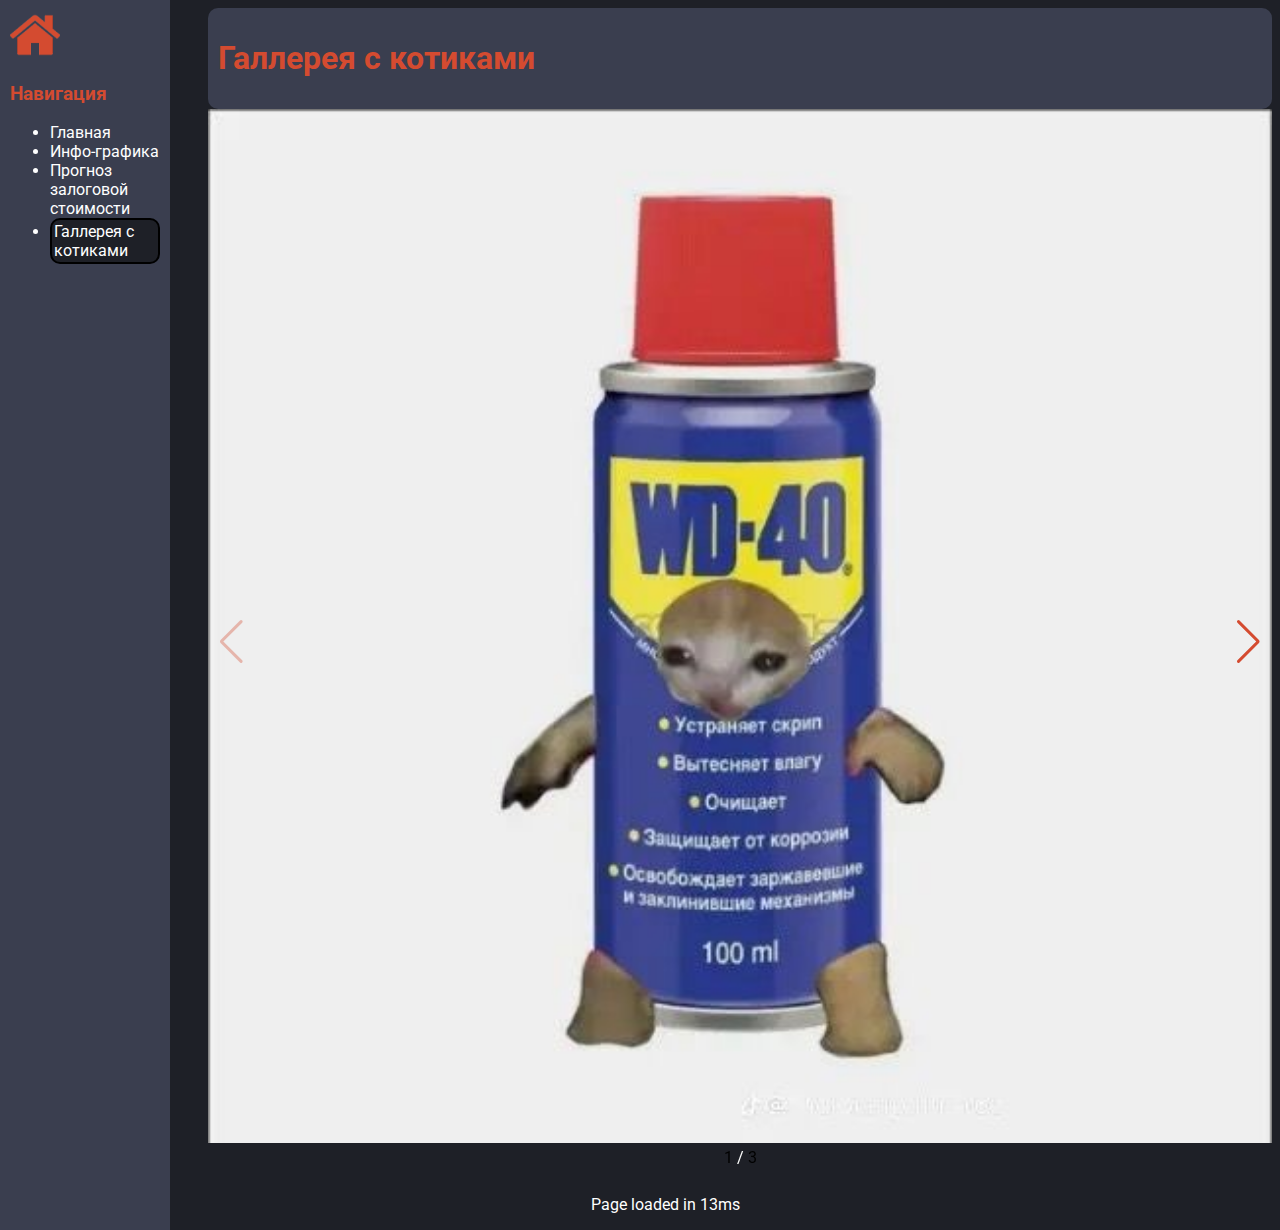
==== gallery.html @ 4d54d09a "lab 7 draft" ====
<!DOCTYPE html>
<html lang="ru">
<head>
    <meta charset="UTF-8">
    <meta name="keywords" content="важные, ключевые, слова">
    <meta name="description" content="краткое описание">
    <title>Галлерея с котиками</title>
    <link rel="stylesheet" href="css/index_styles.css">
    <script src="https://cdn.jsdelivr.net/npm/swiper@11.0.4/swiper-bundle.min.js"></script>
    <link href="https://fonts.googleapis.com/css2?family=Roboto&display=swap" rel="stylesheet">
    <script src="js/script.js"></script>
    <script src="js/cats.js"></script>
    <meta name="viewport" content="width=device-width, initial-scale=1, minimum-scale=1, maximum-scale=1" />
    <link rel="stylesheet" href="https://cdn.jsdelivr.net/npm/swiper@11/swiper-bundle.min.css" />
</head>
<body>
<header>
    <h1>Галлерея с котиками</h1>
</header>
<main>
    <section class="nu-tipo-navbar">
        <aside>
            <img src="images/home_icon.png" id="home_icon" alt="">
            <nav>
                <h3 id="nav_header">Навигация</h3>
                <ul class="nav-list-ul">
                    <li class="nav_li"><a href="index.html">Главная</a></li>
                    <li class="nav_li"><a href="info_graph.html">Инфо-графика</a></li>
                    <li class="nav_li"><a href="predict.html">Прогноз залоговой стоимости</a></li>
                    <li class="nav_li"><a href="gallery.html">Галлерея с котиками</a></li>
                </ul>
            </nav>
        </aside>
    </section>      
        <!-- <div class="swiper mySwiper">
            <div class="swiper-wrapper">
                <div class="swiper-slide"><img src="images/cat1.jpg" alt="Image 1"></div>
                <div class="swiper-slide"><img src="images/cat2.jpg" alt="Image 2"></div>
                <div class="swiper-slide"><img src="images/cat3.jpg" alt="Image 3"></div>
            </div>
            <div class="swiper-pagination"></div>
        </div> -->
    <div class="swiper mySwiper">
        <div class="swiper-wrapper">
            <div class="swiper-slide"><img src="images/cat1.jpg" alt="Image 1" class="cotiki"></div>
            <div class="swiper-slide"><img src="images/cat2.jpg" alt="Image 2" class="cotiki"></div>
            <div class="swiper-slide"><img src="images/cat3.jpg" alt="Image 3" class="cotiki"></div>
        </div>
        <div class="swiper-button-next"></div>
        <div class="swiper-button-prev"></div>
        <div class="swiper-pagination"></div>
        </div>
</main>
<footer>
    <p id="loadTime"></p>
</footer>
</body>
</html>
---- css/index_styles.css ----
body {
    background-color: #1E2027;
    color: white;
    font-family: 'Roboto', sans-serif;
    --swiper-theme-color: #D44B30;
}

h1 {
    color: #D44B30;
}

code {
    background-color: #3a3e4f;
    padding-top: 10px;
    padding-bottom: 10px;
    padding-left: 50px;
    padding-right: 50px;
    border-radius: 10px;
}

@media screen and (min-width: 1400px) and (max-width: 2560px) {
    header {
        background-color: #3a3e4f;
        margin-left: 250px;
        border-radius: 10px;
        padding: 20px;
    }

    aside {
        background: #3a3e4f;
        position: fixed;
        padding: 10px;
        width: 200px;
        height: 100vh;
        top: 0;
        left: 0;
        box-shadow: 10px 5px 5px black;
    }

    main {
        margin-left: 300px;
    }

    #home_icon {
        width: 100px;
        height: 100px;
    }
}

@media screen and (min-width: 1200px) and (max-width: 1400px) {
    header {
        background-color: #3a3e4f;
        margin-left: 200px;
        border-radius: 10px;
        padding: 10px;
    }

    aside {
        background: #3a3e4f;
        position: fixed;
        padding: 10px;
        width: 150px;
        height: 150vh;
        top: 0;
        left: 0;
    }

    main {
        margin-left: 200px;
    }

    #home_icon {
        width: 50px;
        height: 50px;
    }
}

@media screen and (min-width: 200px) and (max-width: 1200px) {
    header {
        background-color: #3a3e4f;
        margin-left: 10px;
        border-radius: 10px;
        padding: 20px;
    }

    aside {
        background: #3a3e4f;
        margin-left: 0px;
        border-radius: 10px;
        padding: 20px 20px 50px 20px;
        border: 2px solid black;
    }

    .nu-tipo-navbar {
        position: sticky;
        top: 0;
    }

    main {
        padding-top: 10px;
        margin-left: 10px;
    }

    #home_icon {
        visibility: collapse;
        width: 20px;
        height: 20px;
    }

    .nav-list-ul {
        display: flex;
        gap: 20px;
    }

    .nav_li {
        flex: 1 1 0px;
        flex-grow: 1;
        padding: 10px;
    }

    #data-ex-t {
        visibility: collapse;
    }
}

p {
    margin-left: 50px;
    margin-top: 20px;
}

#proj-info {
    margin-left: 20px;
}

#nav_header {
    color: #D44B30;
    display: flex;
}

/*#home_icon {*/
/*    width: 100px;*/
/*    height: 100px;*/
/*}*/


.tg {
    border-collapse: collapse;
    border-spacing: 0;
}

.tg td {
    border-color: black;
    border-style: solid;
    border-width: 1px;
    font-family: Arial, sans-serif;
    font-size: 100%;
    overflow: hidden;
    padding: 10px 5px;
    word-break: normal;
}

.tg th {
    border-color: black;
    border-style: solid;
    border-width: 1px;
    font-family: Arial, sans-serif;
    font-size: 100%;
    font-weight: 400;
    overflow: hidden;
    padding: 10px 5px;
    word-break: normal;
}

.tg .tg-e889 {
    background-color: #1e2027;
    color: #d44b30;
    font-weight: 700;
    text-align: left;
    vertical-align: bottom
}

.tg .tg-im72 {
    background-color: #ffffff;
    text-align: left;
    vertical-align: bottom
}

.tg .tg-11x7 {
    background-color: #d2d2d2;
    text-align: left;
    vertical-align: bottom
}

.span-700 {
    font-weight: 700;
    text-decoration: none;
    color: #d44b30;
}

span {
    font-weight: 400;
    text-decoration: none;
    color: black;
}

#loadTime {
    text-align: center;
}

.nav-hrefs{
    position: absolute;
    color: #d44b30;
    text-decoration: none;
}

nav ul a li:hover{
    background-color: #ccc;
    border-radius: 5px;
    padding: 5px;
}

#XB{
    color: #FFC0CB;
    width: 250px;
    padding: 10px;
}

#TEKST{
    text-indent: 20px;
    text-decoration: underline;
    font-style: italic;
    font-size: 110%;
    padding: 10%;
    text-transform: uppercase;
    line-height: 110%;
}

.nav_li:hover {
    background-color: #d44b30;
    color: black;
    border: 2px solid black;
    padding: 2px;
    border-radius: 10px;
}

.nav_active{
    background-color: #1E2027;
    color: white;
    border: 2px solid black;
    padding: 2px;
    border-radius: 10px;
    box-shadow: #1e2027;
}

li a { margin: 0px; display: block; width: 100%; height: 100%; }

a {
    text-decoration: none;
    color: white;
}

#grid-table {
    min-width: 60vw;
    width: auto;
    flex: 1;
    display: grid;
    border-collapse: collapse;
    grid-template-columns: 
    minmax(60px, 1fr)
    minmax(60px, 1.67fr)
    minmax(60px, 1.67fr);
}

thead, tbody, .grid-table-tr {
    display: contents;
}

.grid-table-th, .grid-table-td {
    padding: 15px;
    overflow: hidden;
    text-overflow: ellipsis;
    white-space: nowrap;
}

.grid-table-th {
    top: 0;
    background: #d44b30;
    text-align: left;
    font-weight: normal;
    font-size: 1.1rem;
    color: white;
}

.resize-handle {
    position: absolute;
    top: 0;
    right: 0;
    bottom: 0;
    background: black;
    opacity: 0;
    width: 3px;
    cursor: col-resize;
}

.grid-table-td {
    padding-top: 10px;
    padding-bottom: 10px;
    color: #808080;
}

.grid-table-tr:nth-child(even) td {
    background: #f8f6ff;
}

#apartmentForm label {
    display: block;
    margin-bottom: 10px;
    padding: 5 px;
}

#loadingIndicator {
    width: 200px;
    height: 200px;
    /* position: fixed; */
    /* justify-content: center;
    align-items: center; */
    /* position: fixed; */
    background: #1e2027;
    margin: auto;
    padding: 30px;
    display: none;
    /* z-index: 1; */
}

.spinner {
    width: 64px;
    height: 64px;
    border: 8px solid;
    background-color: #3a3e4f;
    border-color: #D44B30 transparent #D44B30 transparent;
    border-radius: 50%;
    animation: spin-anim 1.2s linear infinite;
}

@keyframes spin-anim {
    0% {
        transform: rotate(0deg);
    }
    100% {
        transform: rotate(360deg);
    }
}

#fetchData {
    padding: 30px;
}

#fetchButton {
    background-color: #D44B30;
    color: #3a3e4f;
    padding: 10px 20px;
    border: none;
    cursor: pointer;
    font-size: 16px;
    border-radius: 5px;
}

#fetchButton:hover {
    background-color: #D44B30;
}

.swiper {
    width: 100%;
    height: 100%;
}

.swiper-slide {
    text-align: center;
    font-size: 18px;
    background: #3a3e4f;
    display: flex;
    justify-content: center;
    align-items: center;
}

.swiper-slide img {
    display: block;
    width: 100%;
    height: 100%;
    object-fit: cover;
}
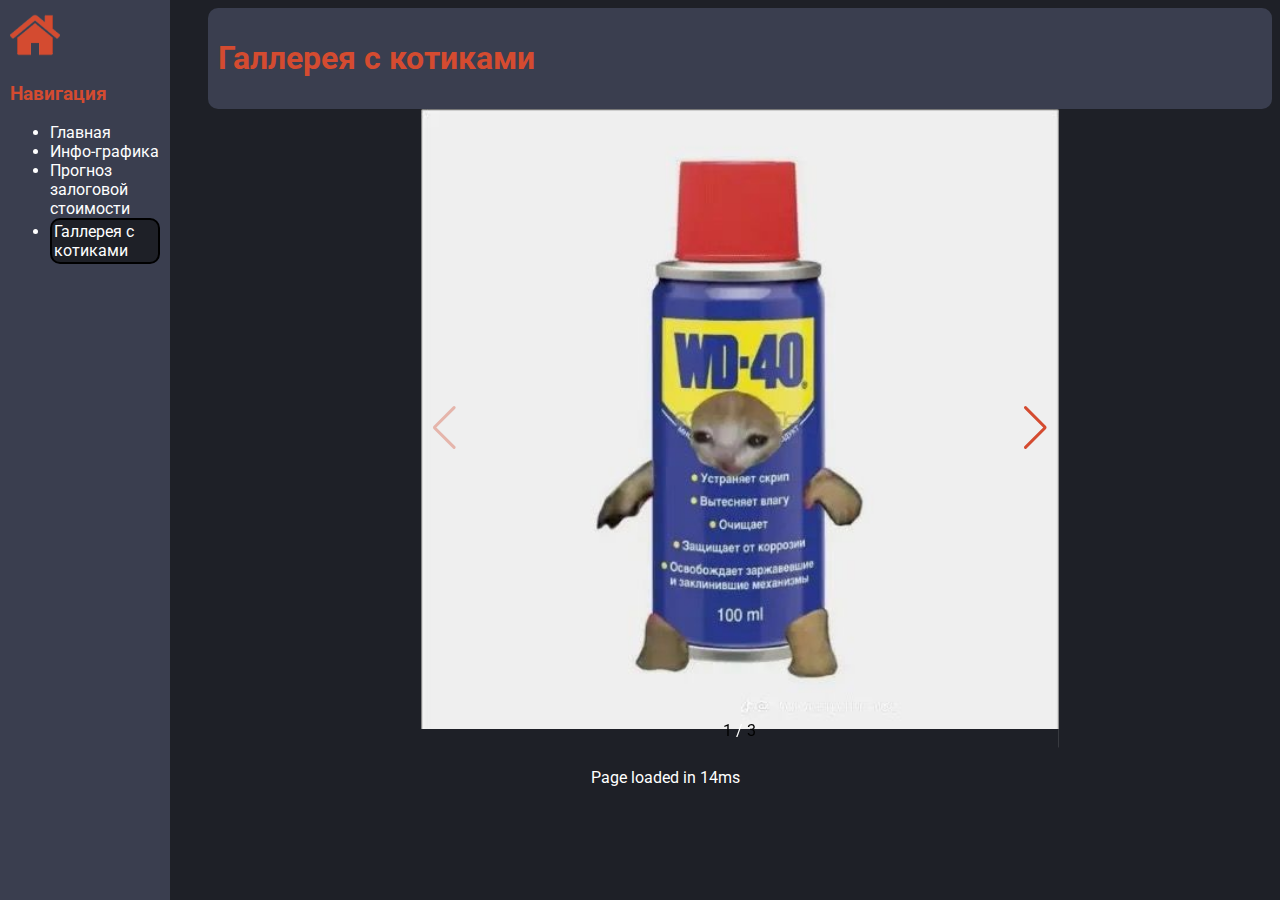
==== commit 0d75767e: "fix swiper sizes" ====
--- a/gallery.html
+++ b/gallery.html
@@ -32,14 +32,6 @@
             </nav>
         </aside>
     </section>      
-        <!-- <div class="swiper mySwiper">
-            <div class="swiper-wrapper">
-                <div class="swiper-slide"><img src="images/cat1.jpg" alt="Image 1"></div>
-                <div class="swiper-slide"><img src="images/cat2.jpg" alt="Image 2"></div>
-                <div class="swiper-slide"><img src="images/cat3.jpg" alt="Image 3"></div>
-            </div>
-            <div class="swiper-pagination"></div>
-        </div> -->
     <div class="swiper mySwiper">
         <div class="swiper-wrapper">
             <div class="swiper-slide"><img src="images/cat1.jpg" alt="Image 1" class="cotiki"></div>
--- a/css/index_styles.css
+++ b/css/index_styles.css
@@ -370,8 +370,8 @@
 }
 
 .swiper {
-    width: 100%;
-    height: 100%;
+    width: 60%;
+    height: 60%;
 }
 
 .swiper-slide {
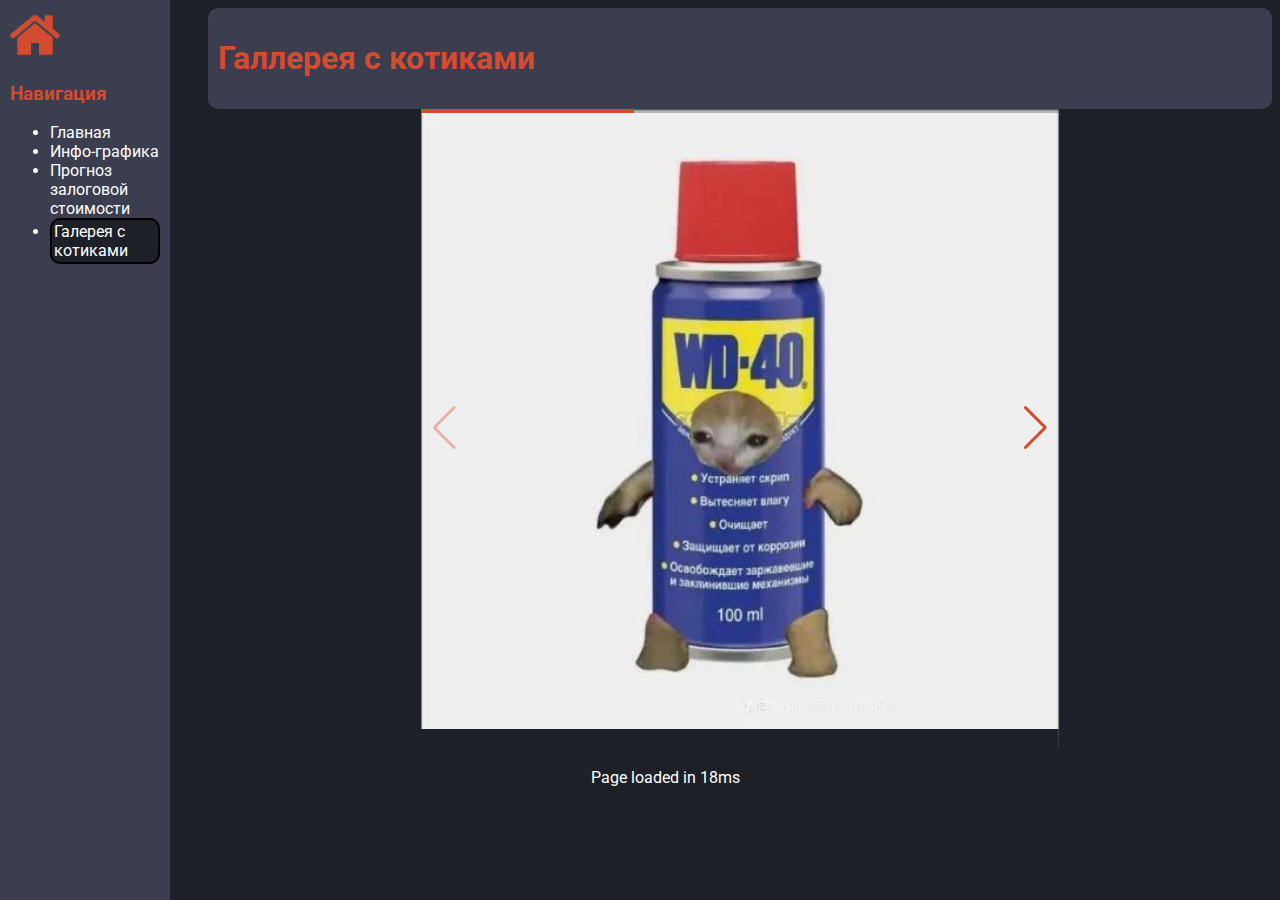
==== commit 2d3446e7: "fix lab-7" ====
--- a/gallery.html
+++ b/gallery.html
@@ -27,7 +27,7 @@
                     <li class="nav_li"><a href="index.html">Главная</a></li>
                     <li class="nav_li"><a href="info_graph.html">Инфо-графика</a></li>
                     <li class="nav_li"><a href="predict.html">Прогноз залоговой стоимости</a></li>
-                    <li class="nav_li"><a href="gallery.html">Галлерея с котиками</a></li>
+                    <li class="nav_li"><a href="gallery.html">Галерея с котиками</a></li>
                 </ul>
             </nav>
         </aside>
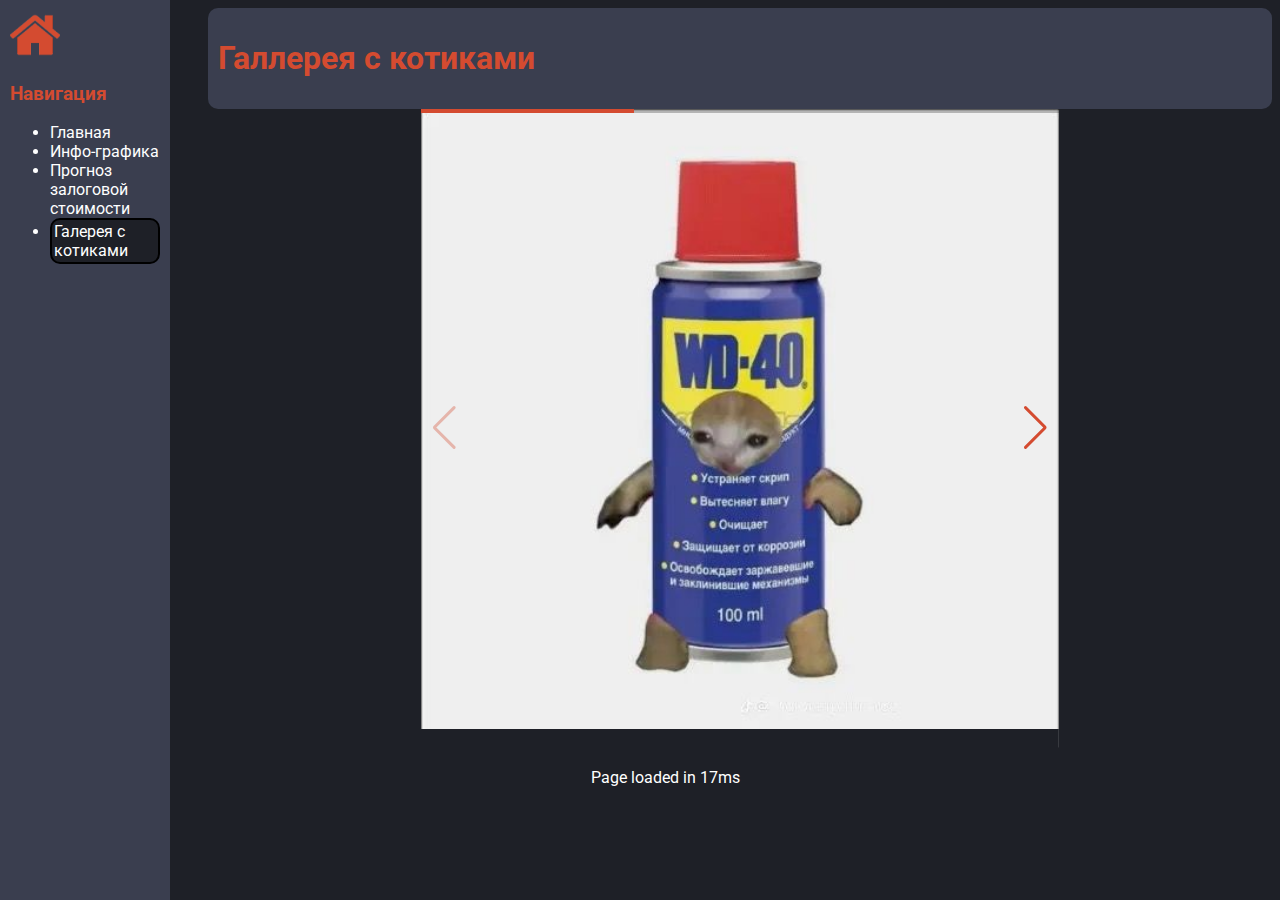
==== commit 4b692ef6: "Скипидивапап" ====
--- a/gallery.html
+++ b/gallery.html
@@ -4,7 +4,7 @@
     <meta charset="UTF-8">
     <meta name="keywords" content="важные, ключевые, слова">
     <meta name="description" content="краткое описание">
-    <title>Галлерея с котиками</title>
+    <title>Галерея с котиками</title>
     <link rel="stylesheet" href="css/index_styles.css">
     <script src="https://cdn.jsdelivr.net/npm/swiper@11.0.4/swiper-bundle.min.js"></script>
     <link href="https://fonts.googleapis.com/css2?family=Roboto&display=swap" rel="stylesheet">
